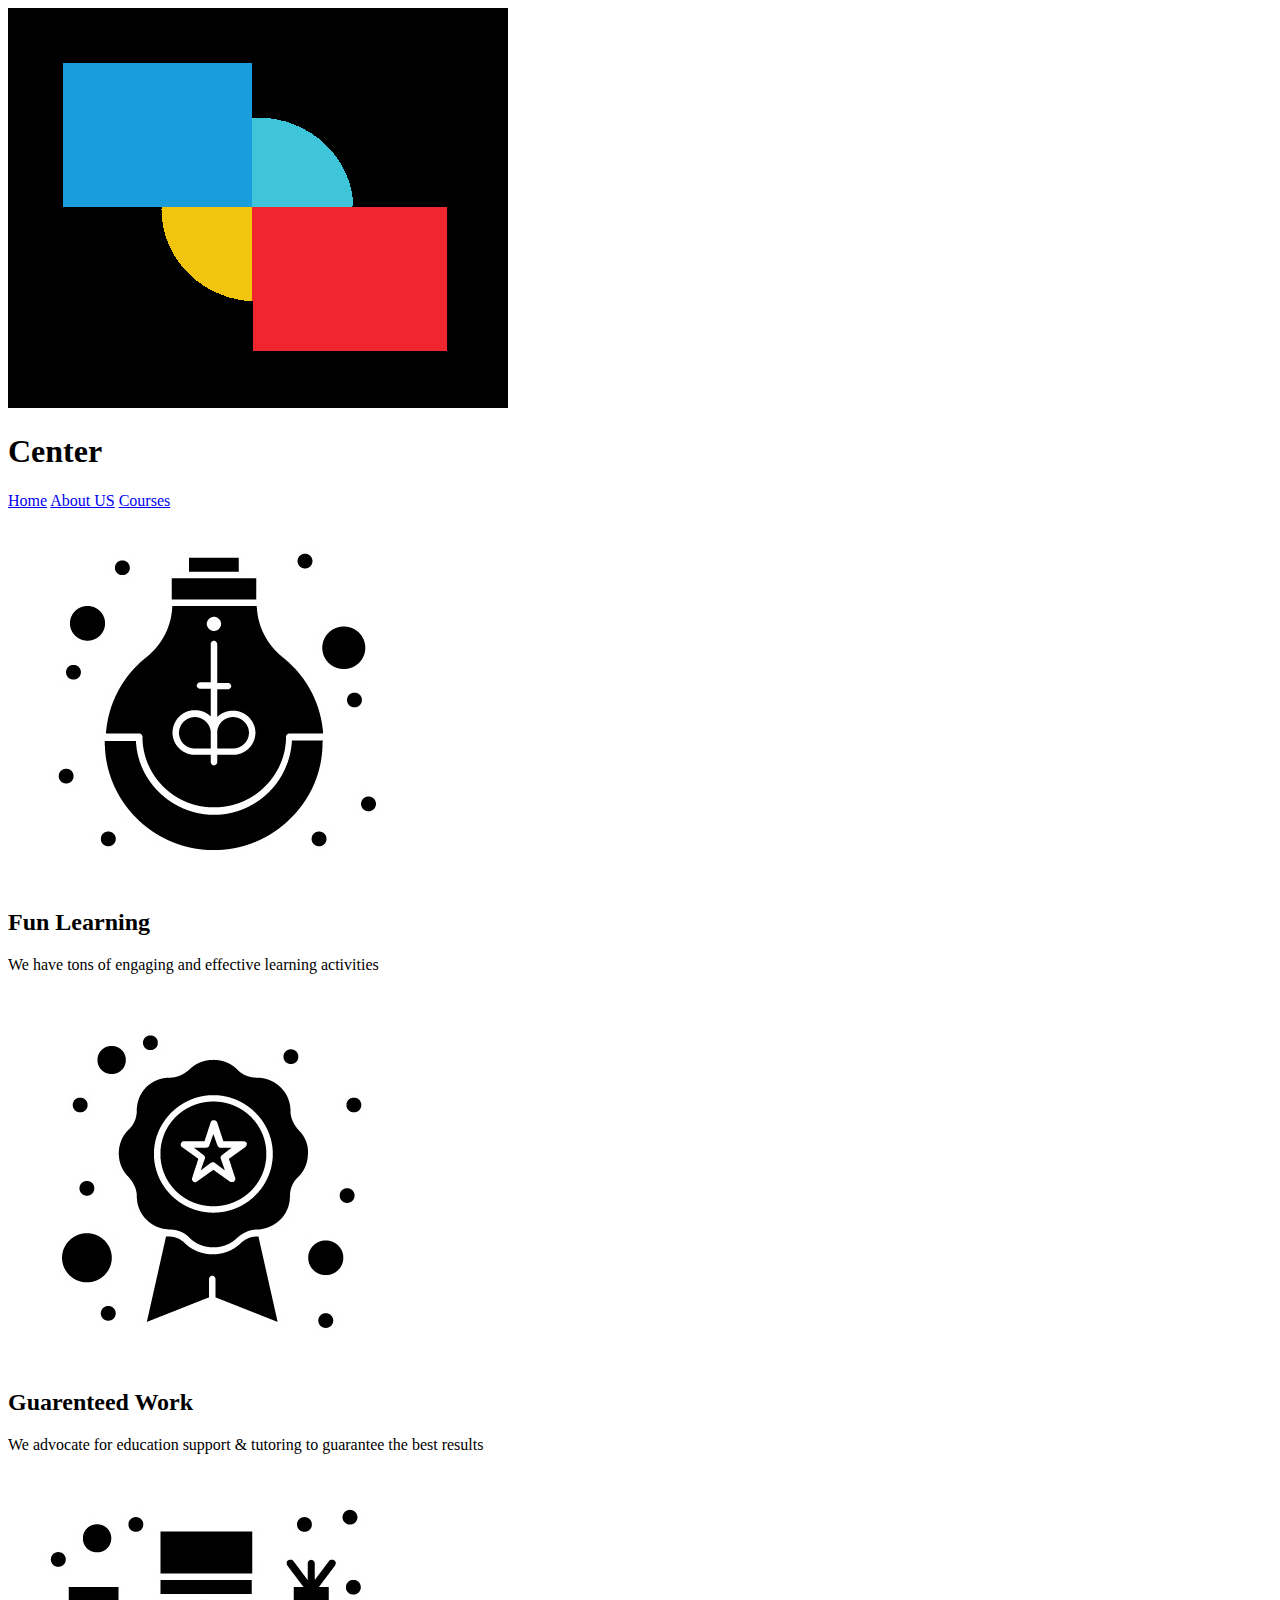
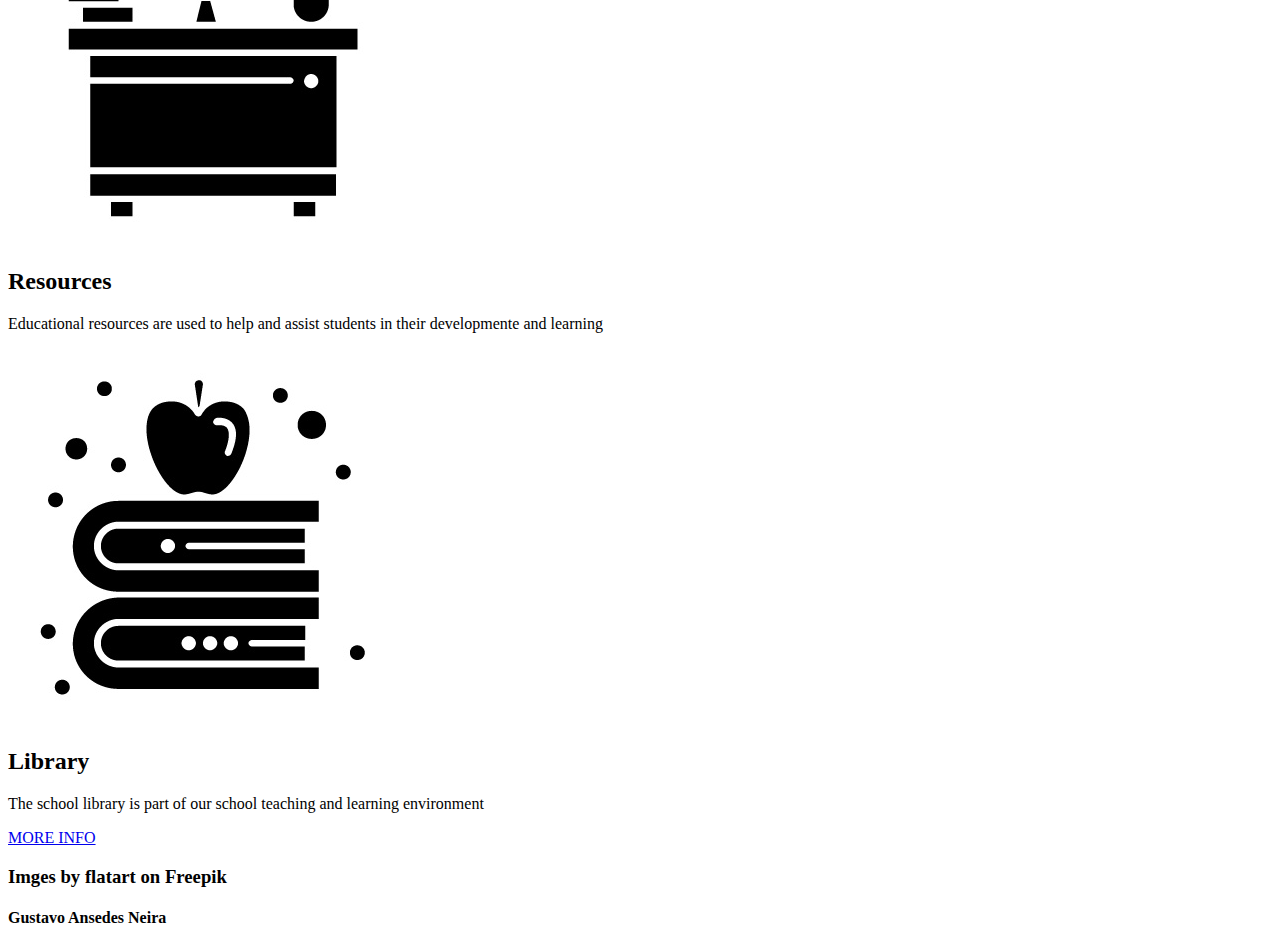
==== html/index.html @ 1c1cdaa0 "DU2.2" ====
<!DOCTYPE html>
<html lang="en">
<head>
    <meta charset="UTF-8">
    <meta http-equiv="X-UA-Compatible" content="IE=edge">
    <meta name="viewport" content="width=device-width, initial-scale=1.0">
    <link rel="stylesheet" href="/css/style.css">
    <link rel="shortcut icon" href="/Assets/favicon.ico" type="image/x-icon">
    <link href="https://fonts.googleapis.com/css2?family=Barlow:wght@100&display=swap" rel="stylesheet">
    <title>MyWeb</title>
</head>
<body>
    <nav>
        <img class="logo" src="/img/logo.png" alt="logo">
        <h1>Center</h1>
        <a href="/html/index.html">Home</a>
        <a href="/html/about.html">About US</a>
        <a href="/html/courses.html">Courses</a>
    </nav>
    <main>
        <article class="red">
            <img src="/img/learning.png" alt="learning">
            <h2>Fun Learning</h2>
            <p>We have tons of engaging and effective learning activities</p>
        </article>
        <article class="blue">
            <img src="/img/guarantee.png" alt="work">
            <h2>Guarenteed Work</h2>
            <p>We advocate for education support & tutoring to guarantee the best results</p>
        </article>
        <article class="turquoise">
            <img src="/img/resources.png" alt="resources">
            <h2>Resources</h2>
            <p>Educational resources are used to help and assist students in their developmente and learning</p>
        </article>
        <article class="yellow">
            <img src="/img/library.png" alt="library">
            <h2>Library</h2>
            <p>The school library is part of our school teaching and learning environment</p>
        </article>
        <a class="boton" href="/html/info.html">MORE INFO</a>
    </main>
    <footer>
        <h3>Imges by flatart on Freepik</h3>
        <h4>Gustavo Ansedes Neira</h4>
    </footer>
</body>
</html>
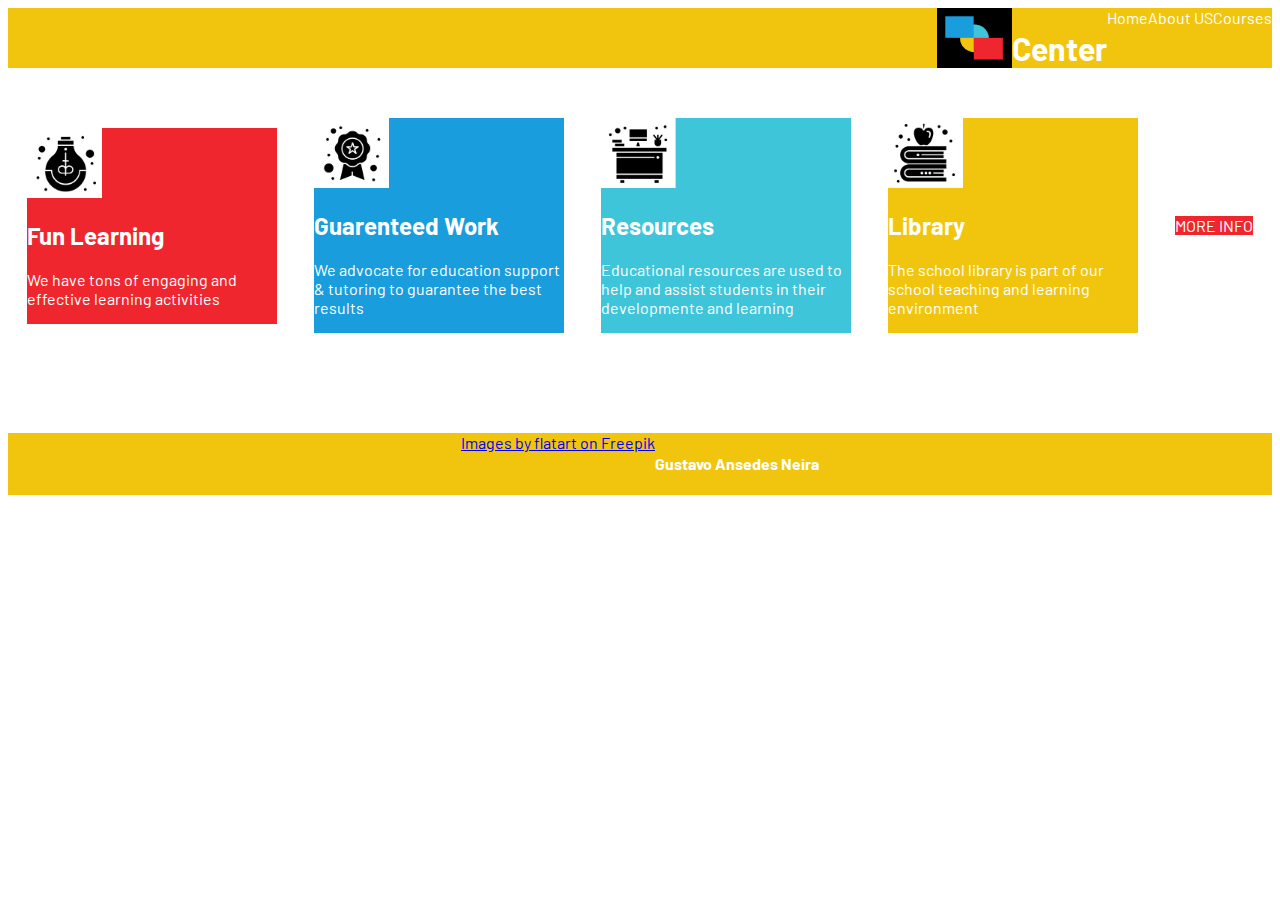
==== commit 4e6a879f: "UD2.2" ====
--- a/html/index.html
+++ b/html/index.html
@@ -41,7 +41,7 @@
         <a class="boton" href="/html/info.html">MORE INFO</a>
     </main>
     <footer>
-        <h3>Imges by flatart on Freepik</h3>
+        <a href="https://www.freepik.es/">Images by flatart on Freepik</a>
         <h4>Gustavo Ansedes Neira</h4>
     </footer>
 </body>
--- a/css/style.css
+++ b/css/style.css
@@ -0,0 +1,82 @@
+body{
+    height: 100%;
+    color:white;
+    font-family: Barlow;
+}
+nav{
+    display: flex;
+    justify-content: end;
+    background-color: #F1C50E;
+    height: 60px;
+}
+
+main{
+    margin-top: 50px;
+    margin-bottom: 100px;
+    display:flex;
+    align-items: center;
+    justify-content: space-around;
+}
+
+footer{
+    background-color: #F1C50E;
+    display: flex;
+    justify-content: center;
+}
+
+main>a{
+    align-items: end;
+}
+
+.red{
+    background-color: #F0262F;
+    max-width: 250px;
+    max-height: 350px;
+}
+
+.blue{
+    background-color: #199DDD;
+    max-width: 250px;
+    max-height: 350px;
+}
+
+.turquoise{
+    background-color: #3EC5D9;
+    max-width: 250px;
+    max-height: 350px;
+}
+
+.yellow{
+    background-color: #F1C50E ;
+    max-width: 250px;
+    max-height: 350px;
+}
+
+.boton{
+    background-color: #F0262F;
+    text-decoration: none;
+    color: white;
+}
+
+.boton:hover{
+    background-color: #F0707E;
+}
+
+img{
+    width: 75px;
+}
+
+.logo{
+    height: 60px;
+}
+
+nav>a{
+    text-decoration: none;
+    color:white;
+}
+
+nav>a:hover{
+    background-color: black;
+    
+}
+
